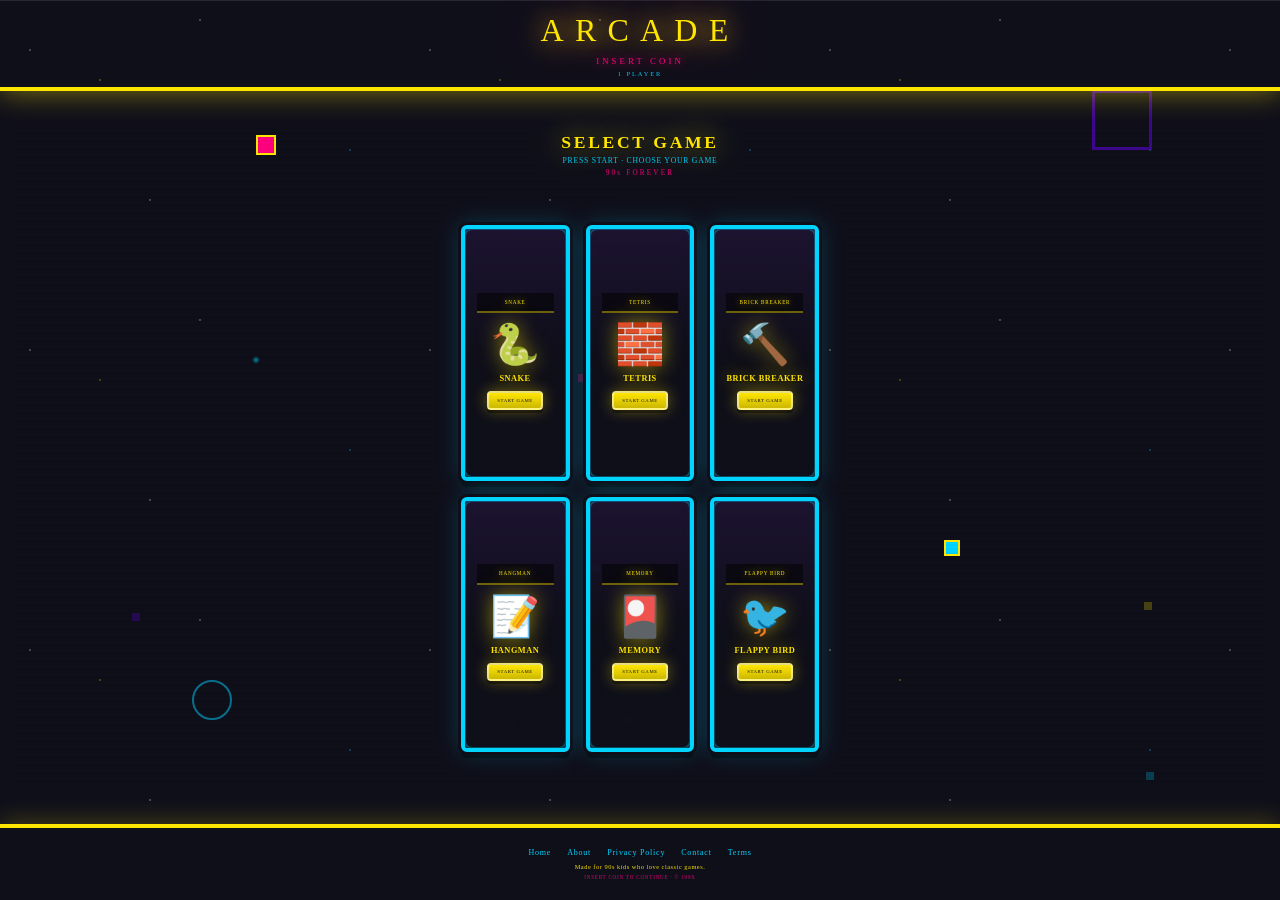
==== index.html @ 2dbc9770 "Retro 90s arcade gameplay" ====
<!DOCTYPE html>
<html lang="en">
<head>
  <meta charset="UTF-8">
  <meta name="viewport" content="width=device-width, initial-scale=1.0">
  <meta http-equiv="Content-Security-Policy" content="default-src 'self'; script-src 'self' 'unsafe-inline'; style-src 'self' 'unsafe-inline' https://fonts.googleapis.com; font-src https://fonts.gstatic.com; img-src 'self' data:; base-uri 'self'; form-action 'self';">
  <meta name="referrer" content="strict-origin-when-cross-origin">
  <meta http-equiv="X-Content-Type-Options" content="nosniff">
  <title>Retro 90s Games — Play Snake, Tetris, Brick Breaker &amp; More</title>
  <meta name="description" content="Play free classic 90s games in your browser: Snake, Tetris, Brick Breaker, Hangman, Memory. Nostalgic retro arcade games for everyone.">
  <meta name="keywords" content="90s games, retro games, snake game, tetris, brick breaker, hangman, memory game, free online games, classic games, arcade games">
  <meta name="robots" content="index, follow">
  <link rel="canonical" href="https://play90sarcade.in/">
  <meta property="og:type" content="website">
  <meta property="og:title" content="Retro 90s Games — Play Classic Games">
  <meta property="og:description" content="Play free classic 90s games: Snake, Tetris, Brick Breaker, Hangman, Memory. Nostalgic retro arcade in your browser.">
  <meta property="og:url" content="https://play90sarcade.in/">
  <meta property="og:image" content="https://play90sarcade.in/favicon.png">
  <meta name="twitter:card" content="summary">
  <meta name="twitter:title" content="Retro 90s Games">
  <meta name="twitter:description" content="Play free classic 90s games in your browser.">
  <meta name="theme-color" content="#0f0f1a">
  <link rel="icon" type="image/png" href="favicon.png">
  <link rel="apple-touch-icon" href="favicon.png">
  <link rel="preconnect" href="https://fonts.googleapis.com">
  <link rel="preconnect" href="https://fonts.gstatic.com" crossorigin>
  <link href="https://fonts.googleapis.com/css2?family=Press+Start+2P&display=swap" rel="stylesheet">
  <link rel="stylesheet" href="css/style.css">
</head>
<body class="home-page">
  <div class="bg-animations" aria-hidden="true">
    <div class="pixel-blocks"></div>
    <div class="tetris-shapes"></div>
    <div class="stars"></div>
    <div class="geo-shapes"></div>
  </div>

  <header class="site-header site-header-arcade">
    <div class="logo logo-cabinet">ARCADE</div>
    <div class="header-sub header-insert-coin">INSERT COIN</div>
    <div class="header-player">1 PLAYER</div>
  </header>

  <main class="arcade-main">
    <div class="arcade-crt">
      <h1 class="arcade-title">SELECT GAME</h1>
      <p class="arcade-tagline">PRESS START · CHOOSE YOUR GAME</p>
      <p class="arcade-era">90s FOREVER</p>

      <section class="games-list-primary">
        <div class="games-grid arcade-grid">
        <a href="snake.html" class="game-card arcade-card playable" aria-label="Play Snake game">
          <span class="game-card-marquee">SNAKE</span>
          <span class="game-card-icon">🐍</span>
          <h2 class="game-card-name">SNAKE</h2>
          <span class="game-card-btn">START GAME</span>
        </a>
        <a href="tetris.html" class="game-card arcade-card playable" aria-label="Play Tetris game">
          <span class="game-card-marquee">TETRIS</span>
          <span class="game-card-icon">🧱</span>
          <h2 class="game-card-name">TETRIS</h2>
          <span class="game-card-btn">START GAME</span>
        </a>
        <a href="brick-breaker.html" class="game-card arcade-card playable" aria-label="Play Brick Breaker game">
          <span class="game-card-marquee">BRICK BREAKER</span>
          <span class="game-card-icon">🔨</span>
          <h2 class="game-card-name">BRICK BREAKER</h2>
          <span class="game-card-btn">START GAME</span>
        </a>
        <a href="hangman.html" class="game-card arcade-card playable" aria-label="Play Hangman game">
          <span class="game-card-marquee">HANGMAN</span>
          <span class="game-card-icon">📝</span>
          <h2 class="game-card-name">HANGMAN</h2>
          <span class="game-card-btn">START GAME</span>
        </a>
        <a href="memory.html" class="game-card arcade-card playable" aria-label="Play Memory game">
          <span class="game-card-marquee">MEMORY</span>
          <span class="game-card-icon">🎴</span>
          <h2 class="game-card-name">MEMORY</h2>
          <span class="game-card-btn">START GAME</span>
        </a>
        <a href="flappy.html" class="game-card arcade-card playable" aria-label="Play Flappy Bird game">
          <span class="game-card-marquee">FLAPPY BIRD</span>
          <span class="game-card-icon">🐦</span>
          <h2 class="game-card-name">FLAPPY BIRD</h2>
          <span class="game-card-btn">START GAME</span>
        </a>
        </div>
      </section>
    </div>
  </main>

  <footer class="site-footer site-footer-arcade">
    <nav>
      <a href="index.html">Home</a>
      <a href="about.html">About</a>
      <a href="privacy-policy.html">Privacy Policy</a>
      <a href="contact.html">Contact</a>
      <a href="terms.html">Terms</a>
    </nav>
    <p class="footer-tagline">Made for 90s kids who love classic games.</p>
    <p class="footer-copy">INSERT COIN TO CONTINUE · © 199X</p>
  </footer>

  <script src="js/security.js"></script>
  <script src="js/sounds.js"></script>
  <script src="js/animations.js"></script>
  <script>
    (function() {
      var played = false;
      function playHomepageSound() {
        if (window.playHomepageTheme) window.playHomepageTheme();
        if (window.startHomepageAmbience) window.startHomepageAmbience();
      }
      function onFirstInteraction() {
        if (played) return;
        played = true;
        playHomepageSound();
        document.removeEventListener('click', onFirstInteraction);
        document.removeEventListener('keydown', onFirstInteraction);
        document.removeEventListener('touchstart', onFirstInteraction);
      }
      document.addEventListener('click', onFirstInteraction);
      document.addEventListener('keydown', onFirstInteraction);
      document.addEventListener('touchstart', onFirstInteraction);
      if (window.tryResumeAndRun) {
        window.tryResumeAndRun(function() {
          playHomepageSound();
        });
      } else {
        setTimeout(playHomepageSound, 150);
      }
    })();
  </script>
</body>
</html>
---- css/style.css ----
/* ============================================
   90s ARCADE — Retro Nostalgia Styles
   Color palette & pixel font
   ============================================ */
:root {
  --bg: #0f0f1a;
  --neon-blue: #00d4ff;
  --retro-pink: #ff007f;
  --arcade-purple: #6a00ff;
  --yellow: #ffe600;
  --font-pixel: 'Press Start 2P', cursive;
  --font-body: system-ui, -apple-system, 'Segoe UI', Roboto, sans-serif;
  --lcd-bg: #9bbc0f;
  --lcd-snake: #0f380f;
  --lcd-grid: #8bac0f;
  --lcd-food: #8b2500;
}

*,
*::before,
*::after {
  box-sizing: border-box;
}

html {
  scroll-behavior: smooth;
  height: 100%;
  overflow-x: hidden;
  font-size: 16px;
  box-sizing: border-box;
}

body {
  margin: 0;
  font-family: var(--font-pixel);
  background: var(--bg);
  color: #fff;
  min-height: 100%;
  overflow-x: hidden;
  font-size: 1rem;
}

/* ============================================
   Background animation layers
   ============================================ */
.bg-animations {
  position: fixed;
  inset: 0;
  pointer-events: none;
  z-index: 0;
  overflow: hidden;
}

.pixel-blocks {
  position: absolute;
  inset: 0;
  background-image:
    radial-gradient(circle 4px at 10% 20%, var(--neon-blue) 0%, transparent 100%),
    radial-gradient(circle 4px at 80% 60%, var(--retro-pink) 0%, transparent 100%),
    radial-gradient(circle 4px at 50% 80%, var(--yellow) 0%, transparent 100%),
    radial-gradient(circle 6px at 20% 40%, var(--arcade-purple) 0%, transparent 100%),
    radial-gradient(circle 4px at 70% 10%, var(--neon-blue) 0%, transparent 100%);
  background-size: 200% 200%;
  animation: pixelFloat 15s ease-in-out infinite;
  opacity: 0.6;
}

.tetris-shapes {
  position: absolute;
  inset: 0;
}

.tetris-shapes::before,
.tetris-shapes::after {
  content: '';
  position: absolute;
  width: 20px;
  height: 20px;
  background: var(--retro-pink);
  border: 2px solid var(--yellow);
  animation: tetrisSpin 8s linear infinite;
}

.tetris-shapes::before {
  top: 15%;
  left: 20%;
  animation-delay: 0s;
}

.tetris-shapes::after {
  top: 60%;
  right: 25%;
  width: 16px;
  height: 16px;
  background: var(--neon-blue);
  animation-duration: 6s;
  animation-delay: -2s;
}

.stars {
  position: absolute;
  inset: 0;
  background-image:
    radial-gradient(1px 1px at 30px 50px, #fff, transparent),
    radial-gradient(1px 1px at 100px 80px, var(--yellow), transparent),
    radial-gradient(1px 1px at 200px 20px, #fff, transparent),
    radial-gradient(1px 1px at 350px 150px, var(--neon-blue), transparent),
    radial-gradient(1px 1px at 150px 200px, #fff, transparent);
  background-size: 400px 300px;
  animation: starsMove 20s linear infinite;
  opacity: 0.8;
}

.geo-shapes {
  position: absolute;
  inset: 0;
}

.geo-shapes::before {
  content: '';
  position: absolute;
  top: 10%;
  right: 10%;
  width: 60px;
  height: 60px;
  border: 3px solid var(--arcade-purple);
  transform: rotate(0deg);
  animation: geoRotate 12s linear infinite;
  opacity: 0.5;
}

.geo-shapes::after {
  content: '';
  position: absolute;
  bottom: 20%;
  left: 15%;
  width: 40px;
  height: 40px;
  border: 2px solid var(--neon-blue);
  border-radius: 50%;
  animation: geoDrift 10s ease-in-out infinite;
  opacity: 0.5;
}

@keyframes pixelFloat {
  0%, 100% { background-position: 0% 50%; }
  50% { background-position: 100% 50%; }
}

@keyframes tetrisSpin {
  from { transform: rotate(0deg); }
  to { transform: rotate(360deg); }
}

@keyframes starsMove {
  0% { transform: translateY(0); }
  100% { transform: translateY(-300px); }
}

@keyframes geoRotate {
  from { transform: rotate(0deg); }
  to { transform: rotate(360deg); }
}

@keyframes geoDrift {
  0%, 100% { transform: translate(0, 0); }
  50% { transform: translate(30px, -20px); }
}

/* ============================================
   Header — minimal height ~60px
   ============================================ */
.site-header {
  position: relative;
  z-index: 10;
  display: flex;
  justify-content: space-between;
  align-items: center;
  min-height: 60px;
  padding: 0.6rem 1.5rem;
  border-bottom: 3px solid var(--neon-blue);
  box-shadow: 0 0 20px rgba(0, 212, 255, 0.3);
}

.site-header-arcade {
  flex-direction: column;
  text-align: center;
  min-height: 60px;
  padding: 0.5rem 1.5rem 0.6rem;
  border-bottom: 4px solid var(--yellow);
  box-shadow: 0 0 30px rgba(255, 230, 0, 0.5), inset 0 1px 0 rgba(255, 255, 255, 0.1);
}

.header-sub {
  font-size: 0.45rem;
  color: var(--retro-pink);
  letter-spacing: 0.2em;
  margin-top: 0.2rem;
  animation: blink 1s step-end infinite;
}

.header-insert-coin {
  font-size: clamp(0.45rem, 2.2vw, 0.55rem);
  letter-spacing: 0.35em;
  text-shadow: 0 0 10px var(--retro-pink);
}

.header-player {
  font-size: 0.4rem;
  color: var(--neon-blue);
  letter-spacing: 0.3em;
  margin-top: 0.25rem;
  opacity: 0.95;
}

@keyframes blink {
  50% { opacity: 0.4; }
}

@keyframes arcadeFlicker {
  0%, 90%, 100% { opacity: 1; }
  92% { opacity: 0.97; }
  95% { opacity: 1; }
  97% { opacity: 0.98; }
}

@keyframes neonPulse {
  0%, 100% { filter: drop-shadow(0 0 20px var(--neon-blue)); }
  50% { filter: drop-shadow(0 0 28px var(--neon-blue)); }
}

.logo {
  font-size: 1.25rem;
  color: var(--yellow);
  text-shadow: 0 0 20px var(--yellow), 0 0 40px var(--retro-pink);
  letter-spacing: 0.2em;
}

.logo-cabinet {
  font-size: clamp(1.4rem, 6vw, 2rem);
  letter-spacing: 0.35em;
  text-shadow: 0 0 25px var(--yellow), 0 0 50px var(--retro-pink), 0 0 80px rgba(255, 230, 0, 0.4);
  line-height: 1.4;
}

.site-header nav {
  display: flex;
  gap: 1.5rem;
}

.site-header nav a {
  color: var(--neon-blue);
  text-decoration: none;
  font-size: 0.5rem;
  transition: color 0.2s, text-shadow 0.2s;
}

.site-header nav a:hover {
  color: var(--retro-pink);
  text-shadow: 0 0 8px var(--retro-pink);
}

.site-header nav a:focus-visible,
a:focus-visible {
  outline: 2px solid var(--yellow);
  outline-offset: 2px;
}

/* ============================================
   Main content — wide arcade layout
   ============================================ */
main {
  position: relative;
  z-index: 5;
  width: 100%;
  max-width: 1400px;
  margin: 0 auto;
  padding: 1.25rem 20px 3rem;
}

/* ============================================
   Arcade main — game list, wide layout
   ============================================ */
.arcade-main {
  width: 100%;
  max-width: min(100%, 1400px);
  margin: 0 auto;
  padding: 1rem 16px 1.5rem;
  box-sizing: border-box;
}

/* CRT-style panel for main content on homepage */
.arcade-crt {
  position: relative;
  padding: 1rem 1.5rem 1.5rem;
  display: block;
  text-align: center;
}

.arcade-crt::after {
  content: '';
  position: absolute;
  inset: 0;
  pointer-events: none;
  z-index: 0;
  background: repeating-linear-gradient(
    0deg,
    transparent 0px,
    transparent 2px,
    rgba(0, 0, 0, 0.035) 2px,
    rgba(0, 0, 0, 0.035) 4px
  );
  opacity: 0.55;
  animation: arcadeFlicker 4s ease-in-out infinite;
}

.arcade-crt > * {
  position: relative;
  z-index: 1;
}

.arcade-title {
  font-size: clamp(0.75rem, 4vw, 1.1rem);
  color: var(--yellow);
  text-align: center;
  text-shadow: 0 0 30px var(--yellow), 0 0 60px rgba(255, 230, 0, 0.4), 0 2px 0 rgba(0, 0, 0, 0.5);
  margin: 0.35rem 0 0.2rem;
  letter-spacing: 0.15em;
  position: relative;
  z-index: 1;
  flex-shrink: 0;
}

.arcade-tagline {
  text-align: center;
  font-size: clamp(0.38rem, 1.8vw, 0.48rem);
  color: var(--neon-blue);
  margin: 0 0 0.25rem;
  opacity: 0.95;
  letter-spacing: 0.1em;
  position: relative;
  z-index: 1;
  flex-shrink: 0;
}

.arcade-era {
  text-align: center;
  font-size: clamp(0.35rem, 1.6vw, 0.45rem);
  color: var(--retro-pink);
  letter-spacing: 0.3em;
  margin: 0 0 0.5rem;
  opacity: 0.9;
  text-shadow: 0 0 15px rgba(255, 0, 127, 0.5);
  position: relative;
  z-index: 1;
  flex-shrink: 0;
}

.games-list-primary {
  margin: 1rem auto 0;
  position: relative;
  z-index: 1;
  max-width: 480px;
}

.arcade-grid {
  display: grid;
  grid-template-columns: repeat(3, 1fr);
  grid-template-rows: repeat(2, 1fr);
  gap: 0.75rem;
  justify-items: center;
  align-items: stretch;
  list-style: none;
  padding: 0 0.5rem;
  margin: 0;
  max-width: 100%;
  box-sizing: border-box;
}

/* Homepage: 3×2 layout — row 1: games 1 2 3, row 2: games 4 5 6 */
.games-grid.arcade-grid {
  grid-template-columns: repeat(3, 1fr);
  grid-template-rows: repeat(2, 1fr);
}

/* Arcade cabinet style cards — fit 3×2 grid, consistent border (no sticky highlight) */
.game-card.arcade-card {
  width: 100%;
  max-width: 160px;
  height: 100%;
  min-height: 100px;
  display: flex;
  flex-direction: column;
  align-items: center;
  justify-content: center;
  padding: 0.5rem 0.75rem 0.75rem;
  background: linear-gradient(180deg, rgba(30, 20, 50, 0.95) 0%, rgba(15, 15, 26, 0.98) 50%);
  border: 4px solid var(--neon-blue);
  border-radius: 6px;
  text-decoration: none;
  color: inherit;
  transition: transform 0.2s, box-shadow 0.25s, border-color 0.2s;
  box-shadow: 0 0 0 3px var(--bg), 0 0 25px rgba(0, 212, 255, 0.25), 0 6px 0 rgba(0, 0, 0, 0.6);
  position: relative;
  overflow: hidden;
}

.game-card.arcade-card.playable {
  border-color: var(--neon-blue);
}

.game-card.arcade-card::before {
  content: '';
  position: absolute;
  inset: -1px;
  border: 2px solid rgba(0, 212, 255, 0.5);
  border-radius: 8px;
  pointer-events: none;
  opacity: 0.6;
}

.game-card-marquee {
  display: block;
  width: 100%;
  padding: 0.4rem 0;
  font-size: 0.32rem;
  color: var(--yellow);
  letter-spacing: 0.15em;
  text-align: center;
  background: rgba(0, 0, 0, 0.5);
  margin-bottom: 0.5rem;
  text-shadow: 0 0 10px var(--yellow);
  border-bottom: 2px solid rgba(255, 230, 0, 0.4);
}

/* Hover only on devices that support hover — no sticky highlight on touch */
@media (hover: hover) {
  .game-card.arcade-card.playable:hover {
    transform: translateY(-6px) scale(1.02);
    border-color: var(--neon-blue);
    box-shadow: 0 0 35px var(--neon-blue), 0 0 40px rgba(0, 212, 255, 0.25), 0 8px 0 rgba(0, 0, 0, 0.5);
  }

  .game-card.arcade-card.playable:hover .game-card-btn {
    box-shadow: 0 2px 0 rgba(0, 0, 0, 0.3), 0 0 20px var(--neon-blue);
    transform: scale(1.05);
  }
}

/* Touch / no-hover: no transform so no card looks “stuck” selected */
@media (hover: none) {
  .game-card.arcade-card.playable:hover {
    transform: none;
    border-color: var(--neon-blue);
  }
}

.game-card.arcade-card.playable:focus-visible {
  outline: 3px solid var(--yellow);
  outline-offset: 2px;
  border-color: var(--neon-blue);
}

.game-card.arcade-card.coming-soon {
  border-color: #444;
  opacity: 0.88;
  cursor: default;
}

.game-card.arcade-card .game-card-icon {
  font-size: 2.5rem;
  margin-bottom: 0.3rem;
  filter: drop-shadow(0 0 10px rgba(255, 230, 0, 0.5));
}

.game-card-name {
  font-size: clamp(0.4rem, 1.8vw, 0.52rem);
  color: var(--yellow);
  margin: 0 0 0.4rem;
  text-shadow: 0 0 15px rgba(255, 230, 0, 0.7), 0 2px 0 rgba(0, 0, 0, 0.4);
  letter-spacing: 0.06em;
  line-height: 1.4;
}

.game-card-btn {
  display: inline-block;
  padding: 0.3rem 0.5rem;
  font-size: 0.3rem;
  color: var(--bg);
  background: linear-gradient(180deg, var(--yellow) 0%, #ccb800 100%);
  border: 2px solid rgba(255, 255, 255, 0.5);
  border-radius: 4px;
  letter-spacing: 0.12em;
  box-shadow: 0 3px 0 rgba(0, 0, 0, 0.4), 0 0 15px rgba(255, 230, 0, 0.4);
  transition: transform 0.15s, box-shadow 0.15s;
}

.game-card-tag {
  font-size: 0.4rem;
  color: var(--neon-blue);
  letter-spacing: 0.15em;
  text-shadow: 0 0 8px rgba(0, 212, 255, 0.6);
}

.game-card.arcade-card.coming-soon .game-card-btn {
  background: #555;
  color: #999;
}

.game-card.arcade-card.coming-soon .game-card-tag {
  color: #888;
}

.arcade-section-title {
  font-size: 0.5rem;
  letter-spacing: 0.1em;
}

/* Legacy hero (if used elsewhere) */
.hero { text-align: center; padding: 2rem 1rem; }
.hero-floating-icons { position: absolute; inset: 0; pointer-events: none; }
.float-icon { position: absolute; font-size: 2rem; opacity: 0.7; }
.hero-title { font-size: 0.6rem; color: var(--yellow); margin: 0 0 1rem; }
.hero-subtitle { font-size: 0.5rem; color: var(--neon-blue); margin: 0 0 1.5rem; }
.btn-play {
  display: inline-block;
  padding: 0.75rem 1.5rem;
  font-family: var(--font-pixel);
  font-size: 0.5rem;
  color: var(--bg);
  background: var(--retro-pink);
  border: 3px solid var(--yellow);
  text-decoration: none;
  box-shadow: 0 0 20px var(--retro-pink);
  transition: transform 0.2s, box-shadow 0.2s;
}
.btn-play:hover { transform: scale(1.05); box-shadow: 0 0 30px var(--yellow); }

/* ============================================
   Ad placeholders — present but unobtrusive
   ============================================ */
.ad-slot {
  min-height: 60px;
  border: 1px dashed rgba(106, 0, 255, 0.35);
  border-radius: 4px;
  display: flex;
  align-items: center;
  justify-content: center;
  margin: 1.25rem 0;
  color: rgba(255, 255, 255, 0.35);
  font-size: 0.32rem;
  letter-spacing: 0.08em;
  background: rgba(0, 0, 0, 0.15);
  transition: border-color 0.2s, color 0.2s;
}

.ad-slot:hover {
  border-color: rgba(106, 0, 255, 0.5);
  color: rgba(255, 255, 255, 0.5);
}

/* Inline/top ads removed — ads only on sides (160px columns) */
.ad-slot-inline {
  display: none !important;
  margin: 0;
  min-height: 0;
  flex-shrink: 0;
}

.more-games {
  margin-top: 1.25rem;
  padding: 1rem 0;
  border-top: 2px solid rgba(255, 230, 0, 0.3);
}

.more-games-title {
  font-size: 0.5rem;
  color: var(--yellow);
  letter-spacing: 0.15em;
  margin: 0 0 0.75rem;
  text-align: center;
  text-shadow: 0 0 12px rgba(255, 230, 0, 0.5);
}

.more-games-nav {
  display: flex;
  flex-wrap: wrap;
  justify-content: center;
  gap: 0.5rem 1rem;
}

.more-games-nav a {
  font-size: 0.4rem;
  color: var(--neon-blue);
  text-decoration: none;
  padding: 0.35rem 0.6rem;
  border: 2px solid rgba(0, 212, 255, 0.4);
  border-radius: 4px;
  transition: color 0.2s, border-color 0.2s, box-shadow 0.2s;
}

.more-games-nav a:hover {
  color: var(--yellow);
  border-color: var(--yellow);
  box-shadow: 0 0 12px rgba(255, 230, 0, 0.3);
}

.more-games-nav a:focus-visible {
  outline: 2px solid var(--yellow);
  outline-offset: 2px;
}

.ad-container {
  min-height: 60px;
  border: 1px dashed rgba(106, 0, 255, 0.35);
  display: flex;
  align-items: center;
  justify-content: center;
  margin: 1.25rem 0;
  color: rgba(255, 255, 255, 0.35);
  font-size: 0.32rem;
  opacity: 0.7;
}

/* ============================================
   Sections
   ============================================ */
.section {
  margin: 3rem 0;
}

.section-title {
  font-size: 0.6rem;
  color: var(--neon-blue);
  text-align: center;
  margin-bottom: 1.5rem;
  text-shadow: 0 0 15px var(--neon-blue);
}

/* ============================================
   Game cards
   ============================================ */
.game-card {
  background: rgba(106, 0, 255, 0.2);
  border: 3px solid var(--arcade-purple);
  border-radius: 8px;
  padding: 1.5rem;
  text-align: center;
  transition: transform 0.2s, box-shadow 0.2s;
}

.game-card:hover {
  transform: translateY(-4px);
  box-shadow: 0 0 25px var(--neon-blue), 0 0 50px rgba(0, 212, 255, 0.2);
}

.game-card.coming-soon:hover {
  box-shadow: 0 0 20px var(--arcade-purple);
}

.featured-card {
  max-width: 500px;
  margin: 0 auto;
}

.game-card-icon {
  font-size: 3rem;
  margin-bottom: 0.5rem;
}

.game-card h3 {
  font-size: 0.55rem;
  color: var(--yellow);
  margin: 0 0 0.5rem;
}

.game-card p {
  font-size: 0.35rem;
  line-height: 1.8;
  color: rgba(255, 255, 255, 0.9);
  margin: 0 0 1rem;
}

.btn-play-small {
  display: inline-block;
  padding: 0.5rem 1rem;
  font-family: var(--font-pixel);
  font-size: 0.4rem;
  color: var(--bg);
  background: var(--neon-blue);
  border: 2px solid var(--yellow);
  text-decoration: none;
  cursor: pointer;
  transition: background 0.2s, transform 0.2s;
}

.btn-play-small:hover:not(:disabled) {
  background: var(--retro-pink);
  transform: scale(1.05);
}

.btn-play-small:disabled {
  opacity: 0.6;
  cursor: not-allowed;
}

/* ============================================
   Games grid
   ============================================ */
.games-grid {
  display: grid;
  grid-template-columns: repeat(auto-fit, minmax(140px, 1fr));
  gap: 1rem;
  justify-items: center;
}

.games-grid .game-card.small {
  width: 100%;
  max-width: 180px;
  padding: 1rem;
}

.games-grid .game-card.small .game-card-icon {
  font-size: 2rem;
}

.games-grid .game-card.small h3 {
  font-size: 0.45rem;
}

/* ============================================
   Footer — compact, ~20px padding
   ============================================ */
.site-footer {
  position: relative;
  z-index: 5;
  text-align: center;
  padding: 20px 1rem;
  border-top: 3px solid var(--arcade-purple);
  margin-top: 1rem;
  box-shadow: 0 -4px 20px rgba(106, 0, 255, 0.15);
}

.site-footer-arcade {
  padding: 20px 1rem;
  border-top: 4px solid var(--yellow);
  box-shadow: 0 -4px 25px rgba(255, 230, 0, 0.2);
}

.site-footer nav {
  display: flex;
  flex-wrap: wrap;
  justify-content: center;
  gap: 0.75rem 1rem;
  margin-bottom: 0.35rem;
}

.site-footer nav a {
  color: var(--neon-blue);
  text-decoration: none;
  font-size: 0.48rem;
  transition: color 0.2s, text-shadow 0.2s;
}

.site-footer-arcade nav a {
  font-size: 0.5rem;
  letter-spacing: 0.1em;
}

.site-footer nav a:hover {
  color: var(--yellow);
  text-shadow: 0 0 10px var(--yellow);
}

.footer-tagline {
  font-size: 0.42rem;
  color: var(--yellow);
  opacity: 0.95;
  margin: 0;
  text-shadow: 0 0 12px rgba(255, 230, 0, 0.4);
}

.site-footer-arcade .footer-tagline {
  font-size: 0.4rem;
  letter-spacing: 0.08em;
  margin-bottom: 0.25rem;
}

.footer-copy {
  font-size: 0.32rem;
  color: var(--retro-pink);
  opacity: 0.85;
  margin: 0.2rem 0 0;
  letter-spacing: 0.15em;
}

/* ============================================
   Home page — fit viewport
   ============================================ */
body.home-page {
  min-height: 100vh;
  height: 100%;
  display: flex;
  flex-direction: column;
  overflow-x: hidden;
}

/* No ads on homepage */
body.home-page .ad-side {
  display: none !important;
}

body.home-page main.arcade-main {
  flex: 1 1 auto;
  min-height: 0;
  display: flex;
  flex-direction: column;
  overflow-y: auto;
  overflow-x: hidden;
}

body.home-page .arcade-crt {
  flex: 1 1 auto;
  min-height: 0;
  display: flex;
  flex-direction: column;
  overflow: visible;
  padding-top: 1.25rem;
}

body.home-page .games-list-primary {
  flex: 1 1 auto;
  min-height: 0;
  display: flex;
  flex-direction: column;
  overflow: visible;
  margin-top: 1.75rem;
}

body.home-page .arcade-grid {
  flex: 1 1 auto;
  min-height: 0;
  overflow: visible;
  align-content: center;
  justify-content: center;
  padding-top: 0.75rem;
  padding-bottom: 0.5rem;
}

/* ============================================
   Content pages (About, Privacy, Contact, Terms)
   ============================================ */
body.content-page {
  min-height: 100vh;
  height: 100%;
  display: flex;
  flex-direction: column;
  overflow-y: auto;
}

.site-header-content {
  flex-direction: row;
  flex-wrap: wrap;
  justify-content: center;
  align-items: center;
  gap: 0.5rem 1rem;
  min-height: 60px;
  padding: 0.6rem 1.5rem;
  border-bottom: 3px solid var(--neon-blue);
  box-shadow: 0 0 20px rgba(0, 212, 255, 0.3);
}

.site-header-content .logo {
  font-size: clamp(0.9rem, 4vw, 1.1rem);
  letter-spacing: 0.15em;
  width: 100%;
  text-align: center;
}

.site-header-content nav {
  width: 100%;
  justify-content: center;
}

.site-header-content .logo {
  text-decoration: none;
  color: var(--yellow);
}

.site-header-content .logo:hover {
  color: var(--yellow);
  text-shadow: 0 0 20px var(--yellow), 0 0 35px var(--retro-pink);
}

.site-header-content nav a {
  font-size: 0.45rem;
}

.content-main {
  position: relative;
  z-index: 5;
  flex: 1 1 auto;
  width: 100%;
  max-width: 1400px;
  margin: 0 auto;
  padding: 2rem 20px 3rem;
}

.content-box {
  background: rgba(0, 0, 0, 0.35);
  border: 4px solid var(--neon-blue);
  border-radius: 6px;
  padding: 2rem;
  box-shadow: 0 0 0 2px var(--bg), 0 0 25px rgba(0, 212, 255, 0.15);
}

.content-title {
  font-family: var(--font-pixel);
  font-size: clamp(0.7rem, 3.5vw, 0.95rem);
  color: var(--yellow);
  text-align: center;
  text-shadow: 0 0 20px var(--yellow), 0 0 40px rgba(255, 230, 0, 0.3);
  margin: 0 0 1.5rem;
  letter-spacing: 0.1em;
}

.content-body {
  font-family: var(--font-body);
  font-size: clamp(15px, 2vw, 17px);
  line-height: 1.7;
  color: rgba(255, 255, 255, 0.92);
}

.content-body p {
  margin: 0 0 1rem;
}

.content-body p:last-child {
  margin-bottom: 0;
}

.content-body a {
  color: var(--neon-blue);
  text-decoration: none;
  transition: color 0.2s, text-shadow 0.2s;
}

.content-body a:hover {
  color: var(--yellow);
  text-shadow: 0 0 10px var(--yellow);
}

.content-body strong {
  color: var(--yellow);
}

.content-body h2 {
  font-family: var(--font-pixel);
  font-size: 0.5rem;
  color: var(--neon-blue);
  margin: 1.5rem 0 0.5rem;
  letter-spacing: 0.05em;
}

.content-body ul {
  margin: 0.5rem 0 1rem;
  padding-left: 1.25rem;
}

.content-body li {
  margin-bottom: 0.35rem;
}

.site-footer-content {
  padding: 20px 1rem;
  border-top: 3px solid var(--arcade-purple);
  box-shadow: 0 -4px 20px rgba(106, 0, 255, 0.15);
}

.site-footer-content .footer-tagline {
  font-size: 0.4rem;
  margin-bottom: 0.25rem;
}

/* Game pages: fit viewport, no scroll — 160px ads each side, game in center */
.snake-page.site-has-footer,
body.snake-page,
body.game-page {
  overflow-x: hidden;
}

.snake-page.site-has-footer {
  flex-direction: column;
  justify-content: flex-start;
  align-items: center;
  min-height: 100vh;
  height: 100vh;
  max-height: 100vh;
  overflow: hidden;
  padding: 0.25rem 0;
}

.snake-page.site-has-footer > .snake-layout {
  flex: 1 1 auto;
  min-height: 0;
  display: flex;
  align-items: center;
  justify-content: center;
}

.snake-page .site-footer-games {
  flex-shrink: 0;
  width: 100%;
}

/* ============================================
   SNAKE PAGE — same unified bg as homepage
   ============================================ */
.snake-page {
  display: flex;
  justify-content: center;
  align-items: center;
  height: 100vh;
  min-height: 100vh;
  max-height: 100vh;
  padding: 0.5rem;
  position: relative;
  overflow: hidden;
  box-sizing: border-box;
}

.snake-layout {
  display: flex;
  align-items: center;
  justify-content: center;
  gap: 0.5rem;
  width: 100%;
  max-width: min(100%, 1400px);
  height: 100%;
  max-height: 100%;
  position: relative;
  z-index: 5;
  box-sizing: border-box;
  padding: 0 8px;
  min-width: 0;
}

.ad-side {
  flex-shrink: 0;
  width: 160px;
  min-width: 160px;
  align-self: stretch;
  min-height: 120px;
  border: 1px dashed rgba(106, 0, 255, 0.25);
  border-radius: 4px;
  display: flex;
  align-items: center;
  justify-content: center;
  background: rgba(0, 0, 0, 0.1);
  color: rgba(255, 255, 255, 0.25);
  font-size: 0.28rem;
  letter-spacing: 0.06em;
}

.snake-wrapper {
  position: relative;
  z-index: 5;
  text-align: center;
  width: 100%;
  flex: 1 1 auto;
  min-width: 0;
  min-height: 0;
  height: 100%;
  display: flex;
  flex-direction: column;
  align-items: center;
  justify-content: center;
  padding: 0.25rem 0.5rem;
  box-sizing: border-box;
  overflow: hidden;
}

.back-link {
  display: inline-block;
  margin-bottom: 0.25rem;
  padding: 0.3rem 0.6rem;
  color: var(--neon-blue);
  text-decoration: none;
  font-size: 0.45rem;
  letter-spacing: 0.06em;
  transition: color 0.2s, background 0.2s, box-shadow 0.2s;
  flex-shrink: 0;
  border: 2px solid rgba(0, 212, 255, 0.5);
  border-radius: 4px;
  background: rgba(0, 212, 255, 0.08);
}

.back-link:hover {
  color: var(--yellow);
  background: rgba(255, 230, 0, 0.12);
  border-color: rgba(255, 230, 0, 0.6);
  box-shadow: 0 0 12px rgba(255, 230, 0, 0.25);
}

.snake-title,
.arcade-game-title {
  font-size: clamp(0.6rem, 3vw, 0.85rem);
  color: var(--yellow);
  margin: 0 0 0.25rem;
  text-shadow: 0 0 25px var(--yellow), 0 0 50px var(--retro-pink);
  letter-spacing: 0.15em;
  flex-shrink: 0;
}

.score-row {
  display: flex;
  justify-content: center;
  gap: 1rem;
  margin-bottom: 0.25rem;
  font-size: 0.45rem;
  color: var(--neon-blue);
  flex-shrink: 0;
}

.arcade-scores .score-label {
  text-shadow: 0 0 10px var(--neon-blue);
  letter-spacing: 0.06em;
}

.score-current {
  color: var(--neon-blue);
}

.score-high {
  color: var(--yellow);
  text-shadow: 0 0 12px var(--yellow);
}

.score-high span {
  font-size: 1.1em;
}

/* Game area — viewport-based max so playfield gets space (like working old version) */
.game-container {
  position: relative;
  flex: 1 1 auto;
  min-height: 0;
  max-height: min(92vh, 960px);
  max-width: min(96vw, 960px);
  width: 100%;
  display: flex;
  align-items: center;
  justify-content: center;
  border: none;
  border-radius: 0;
  box-shadow: none;
  margin-bottom: 0.35rem;
  overflow: hidden;
  background: transparent;
}

/* Snake: square playfield, fits center column */
.game-container-snake {
  aspect-ratio: 1;
  max-width: 100%;
  max-height: 100%;
  width: 100%;
  border: none;
  box-shadow: none;
  background: transparent;
  padding: 0;
}

.game-container-snake #gameCanvas {
  width: 100%;
  height: 100%;
  object-fit: contain;
  border-radius: 0;
  background: #0a0a12;
  border: none;
  box-shadow: none;
  display: block;
}

.scanline-overlay {
  position: absolute;
  inset: 0;
  pointer-events: none;
  z-index: 2;
  background: repeating-linear-gradient(
    0deg,
    transparent 0px,
    transparent 2px,
    rgba(0, 0, 0, 0.04) 2px,
    rgba(0, 0, 0, 0.04) 4px
  );
  opacity: 0.55;
}

#gameCanvas {
  display: block;
  width: 100%;
  height: 100%;
  max-width: 100%;
  max-height: 100%;
  object-fit: contain;
  image-rendering: pixelated;
  image-rendering: crisp-edges;
  background: var(--lcd-bg);
}

.game-over-overlay {
  position: absolute;
  inset: 0;
  z-index: 20;
  background: rgba(15, 15, 26, 0.92);
  display: flex;
  align-items: center;
  justify-content: center;
  border-radius: 0;
  pointer-events: auto;
}

.game-over-overlay.hidden {
  display: none !important;
  pointer-events: none;
}

.game-over-overlay .game-over-box,
.game-over-overlay .btn-play-again {
  pointer-events: auto;
}

.game-over-box {
  padding: 2.5rem 2.25rem;
  border: 5px solid var(--retro-pink);
  background: var(--bg);
  color: #fff;
  text-align: center;
  min-width: 280px;
  max-width: 90vw;
}

.arcade-gameover {
  border-width: 6px;
  box-shadow: 0 0 40px var(--retro-pink), inset 0 0 25px rgba(0, 0, 0, 0.5);
  padding: 2.75rem 2.5rem;
}

.new-high-score-banner {
  display: block;
  font-size: 0.5rem;
  color: var(--yellow);
  letter-spacing: 0.12em;
  text-shadow: 0 0 15px var(--yellow), 0 0 30px var(--retro-pink);
  margin-bottom: 1rem;
  animation: bannerPulse 0.8s ease-in-out infinite;
}

.new-high-score-banner.hidden {
  display: none;
}

@keyframes bannerPulse {
  0%, 100% { opacity: 1; transform: scale(1); }
  50% { opacity: 0.9; transform: scale(1.02); }
}

.arcade-gameover h2 {
  font-size: 0.7rem;
  letter-spacing: 0.18em;
  margin-bottom: 1rem;
}

.arcade-gameover p {
  font-size: 0.48rem;
  letter-spacing: 0.06em;
  margin: 0.4rem 0;
}

.game-over-box h2 {
  font-size: 0.7rem;
  color: var(--retro-pink);
  margin: 0 0 0.75rem;
  text-shadow: 0 0 15px var(--retro-pink), 0 0 35px rgba(255, 0, 127, 0.5);
}

.game-over-box p {
  font-size: 0.48rem;
  margin: 0.4rem 0;
}

.btn-play-again {
  margin-top: 1.25rem;
  padding: 0.75rem 1.5rem;
  font-family: var(--font-pixel);
  font-size: 0.48rem;
  color: var(--bg);
  background: var(--neon-blue);
  border: 3px solid var(--yellow);
  cursor: pointer;
  transition: background 0.2s, transform 0.2s;
}

.btn-play-again:hover {
  background: var(--retro-pink);
  transform: scale(1.05);
}

.btn-play-again:focus-visible {
  outline: 3px solid var(--yellow);
  outline-offset: 2px;
}

.game-over-box .hint {
  font-size: 0.36rem;
  opacity: 0.85;
  margin-top: 0.75rem;
}

/* ============================================
   Control pad
   ============================================ */
.control-pad {
  display: inline-flex;
  flex-direction: column;
  align-items: center;
  gap: 0.25rem;
  flex-shrink: 0;
}

.control-pad-row {
  flex-direction: row;
  flex-wrap: wrap;
  justify-content: center;
}

.keys-hint {
  font-size: 0.3rem;
  color: var(--neon-blue);
  opacity: 0.9;
  margin: 0.35rem 0 0;
  letter-spacing: 0.04em;
}

.keys-annotation {
  font-size: clamp(0.4rem, 2vw, 0.55rem);
  color: var(--yellow);
  text-shadow: 0 0 10px rgba(255, 230, 0, 0.8);
  margin: 0.2rem 0 0;
  letter-spacing: 0.06em;
  padding: 0.25rem 0.5rem;
  background: rgba(0, 212, 255, 0.12);
  border-radius: 4px;
  border: 1px solid rgba(255, 230, 0, 0.35);
  flex-shrink: 0;
}

/* Tetris: layout 360×720, arcade frame (same style as Flappy) — colors stay visible */
.game-container-tetris {
  position: relative;
  flex: 1 1 auto;
  min-height: 0;
  max-height: min(92vh, 1000px);
  max-width: min(58vh, 96vw);
  width: 100%;
  aspect-ratio: 1 / 2;
  display: flex;
  align-items: center;
  justify-content: center;
  overflow: hidden;
  border: 4px solid var(--yellow);
  border-radius: 8px;
  box-shadow: 0 0 0 2px var(--bg), 0 0 28px rgba(255, 230, 0, 0.35), inset 0 0 30px rgba(0, 0, 0, 0.3);
  background: var(--bg);
}

.game-container-tetris #gameCanvas {
  display: block;
  width: 100%;
  height: 100%;
  max-width: 100%;
  max-height: 100%;
  object-fit: contain;
  image-rendering: pixelated;
  image-rendering: crisp-edges;
  background: #0a0a12;
  border-radius: 4px;
}

.game-container-tetris .game-over-overlay {
  z-index: 30;
}

/* Brick Breaker: arcade frame (same layout style as Flappy) */
.game-container-brick {
  flex: 1 1 auto;
  min-height: 0;
  max-height: min(92vh, 1100px);
  max-width: min(100%, 560px);
  width: 100%;
  aspect-ratio: 480 / 600;
  display: flex;
  align-items: center;
  justify-content: center;
  position: relative;
  overflow: hidden;
  border: 4px solid var(--yellow);
  border-radius: 8px;
  box-shadow: 0 0 0 2px var(--bg), 0 0 28px rgba(255, 230, 0, 0.35), inset 0 0 30px rgba(0, 0, 0, 0.3);
  background: var(--bg);
}

.game-container-brick #gameCanvas {
  width: 100%;
  height: 100%;
  max-height: 100%;
  max-width: 100%;
  object-fit: contain;
  border-radius: 4px;
  display: block;
  image-rendering: pixelated;
  image-rendering: crisp-edges;
}

.game-container-brick .game-over-overlay,
.game-container-brick .retry-overlay {
  z-index: 30;
}

/* Flappy Bird: fits center area, 400×600 ratio */
.game-container-flappy {
  flex: 1 1 auto;
  min-height: 0;
  width: 100%;
  max-width: 400px;
  aspect-ratio: 400 / 600;
  display: flex;
  align-items: center;
  justify-content: center;
  border: 4px solid var(--yellow);
  border-radius: 8px;
  box-shadow: 0 0 0 2px var(--bg), 0 0 28px rgba(255, 230, 0, 0.35), inset 0 0 30px rgba(0, 0, 0, 0.3);
  background: var(--bg);
  position: relative;
  overflow: hidden;
}

.game-container-flappy #gameCanvas {
  width: 100%;
  height: 100%;
  max-width: 100%;
  max-height: 100%;
  display: block;
  border-radius: 4px;
  image-rendering: pixelated;
  image-rendering: crisp-edges;
}

.game-container-flappy .game-over-overlay {
  z-index: 30;
}

/* Hangman: arcade cabinet — same layout pattern, neon frame, scanline */
.game-container-hangman {
  flex: 1 1 auto;
  min-height: 0;
  max-height: min(92vh, 820px);
  max-width: min(100%, 520px);
  width: 100%;
  padding: 0.75rem;
  display: flex;
  flex-direction: column;
  overflow: hidden;
  position: relative;
  border-radius: 8px;
  border: 4px solid var(--yellow);
  box-shadow: 0 0 0 2px var(--bg), 0 0 28px rgba(255, 230, 0, 0.35), inset 0 0 30px rgba(0, 0, 0, 0.3);
  background: linear-gradient(180deg, rgba(12, 10, 22, 0.98) 0%, rgba(8, 6, 18, 0.99) 100%);
}

.game-container-hangman::before {
  content: 'GUESS THE WORD';
  position: absolute;
  top: 0.5rem;
  left: 50%;
  transform: translateX(-50%);
  font-family: var(--font-pixel);
  font-size: 0.38rem;
  letter-spacing: 0.25em;
  color: var(--yellow);
  text-shadow: 0 0 12px var(--yellow);
  opacity: 0.9;
  pointer-events: none;
  z-index: 2;
}

.game-container-hangman::after {
  content: '';
  position: absolute;
  inset: 0;
  border-radius: 6px;
  pointer-events: none;
  z-index: 0;
  background: repeating-linear-gradient(
    0deg,
    transparent 0px,
    transparent 2px,
    rgba(0, 0, 0, 0.04) 2px,
    rgba(0, 0, 0, 0.04) 4px
  );
  opacity: 0.5;
}

.game-container-hangman .game-over-overlay {
  z-index: 30;
}

.hangman-area {
  display: flex;
  flex-direction: column;
  align-items: center;
  gap: 0.5rem;
  min-height: 0;
  overflow: hidden;
  flex: 1 1 auto;
  position: relative;
  z-index: 1;
  justify-content: center;
}

.hangman-area #hangmanCanvas {
  flex-shrink: 1;
  width: 280px;
  height: 308px;
  max-width: min(100%, 280px);
  max-height: 42vh;
  background: #0a0a12;
  border-radius: 8px;
  border: 4px solid var(--neon-blue);
  box-shadow:
    0 0 20px rgba(0, 212, 255, 0.4),
    0 0 40px rgba(0, 212, 255, 0.15),
    inset 0 0 0 1px rgba(0, 212, 255, 0.3);
  image-rendering: pixelated;
}

/* Word display — big arcade letters */
.word-display {
  font-size: clamp(0.85rem, 4.5vw, 1.15rem);
  font-weight: bold;
  letter-spacing: 0.4em;
  min-height: 2em;
  padding: 0.75rem 1rem;
  width: 100%;
  max-width: 100%;
  text-align: center;
  background: rgba(0, 0, 0, 0.85);
  border-radius: 8px;
  border: 4px solid var(--yellow);
  box-shadow:
    0 0 20px rgba(255, 230, 0, 0.35),
    inset 0 0 30px rgba(0, 0, 0, 0.5);
  flex-shrink: 0;
  font-family: var(--font-pixel);
  text-shadow: 0 0 15px rgba(0, 212, 255, 0.8);
}

.letter-show {
  color: var(--neon-blue);
  text-shadow: 0 0 12px var(--neon-blue), 0 0 25px rgba(0, 212, 255, 0.5);
}

.letter-hide {
  color: var(--yellow);
  text-shadow: 0 0 10px var(--yellow), 0 0 20px rgba(255, 230, 0, 0.4);
  font-weight: bold;
}

.letters {
  display: flex;
  flex-wrap: wrap;
  justify-content: center;
  gap: 0.4rem;
}

/* Arcade letter buttons — neon keys */
.letter-btn {
  font-family: var(--font-pixel);
  font-size: 0.6rem;
  padding: 0.5rem 0.55rem;
  min-width: 2.4em;
  min-height: 2.4em;
  display: inline-flex;
  align-items: center;
  justify-content: center;
  background: linear-gradient(180deg, rgba(20, 15, 35, 0.98) 0%, rgba(10, 8, 22, 0.99) 100%);
  border: 3px solid var(--neon-blue);
  color: var(--yellow);
  cursor: pointer;
  transition: background 0.2s, border-color 0.2s, box-shadow 0.2s, transform 0.1s;
  text-shadow: 0 0 12px rgba(255, 230, 0, 0.8);
  box-shadow:
    0 0 15px rgba(0, 212, 255, 0.3),
    inset 0 -2px 0 rgba(0, 0, 0, 0.4);
  letter-spacing: 0.05em;
  border-radius: 4px;
}

.letter-btn:hover:not(.used) {
  background: rgba(0, 212, 255, 0.15);
  box-shadow: 0 0 20px rgba(0, 212, 255, 0.5), 0 0 35px rgba(0, 212, 255, 0.2);
  border-color: var(--yellow);
  transform: scale(1.05);
}

.letter-btn.used {
  opacity: 0.4;
  border-color: rgba(255, 255, 255, 0.15);
  color: rgba(255, 230, 0, 0.4);
  cursor: default;
  box-shadow: none;
}

.letter-btn.key-press {
  transform: scale(0.95);
  box-shadow: 0 0 18px var(--yellow);
}

/* Memory: arcade cabinet — MATCH PAIRS label, neon cards, scanline */
.game-container-memory {
  flex: 1 1 auto;
  min-height: 0;
  max-width: min(100%, 600px);
  max-height: min(92vh, 720px);
  width: 100%;
  padding: 1.25rem 1rem 1rem;
  display: flex;
  flex-direction: column;
  align-items: center;
  justify-content: center;
  overflow: hidden;
  position: relative;
  border-radius: 8px;
  border: 4px solid var(--yellow);
  box-shadow: 0 0 0 2px var(--bg), 0 0 28px rgba(255, 230, 0, 0.35), inset 0 0 30px rgba(0, 0, 0, 0.3);
  background: linear-gradient(180deg, rgba(12, 10, 22, 0.98) 0%, rgba(8, 6, 18, 0.99) 100%);
}

.game-container-memory::before {
  content: 'MATCH PAIRS';
  position: absolute;
  top: 0.5rem;
  left: 50%;
  transform: translateX(-50%);
  font-family: var(--font-pixel);
  font-size: 0.38rem;
  letter-spacing: 0.2em;
  color: var(--yellow);
  text-shadow: 0 0 12px var(--yellow), 0 0 24px rgba(255, 230, 0, 0.5);
  opacity: 0.95;
  pointer-events: none;
  z-index: 2;
}

.game-container-memory .game-over-overlay {
  z-index: 30;
}

.game-container-memory::after {
  content: '';
  position: absolute;
  inset: 0;
  border-radius: 6px;
  pointer-events: none;
  z-index: 0;
  background: repeating-linear-gradient(
    0deg,
    transparent 0px,
    transparent 2px,
    rgba(0, 0, 0, 0.05) 2px,
    rgba(0, 0, 0, 0.05) 4px
  );
  opacity: 0.55;
}

.memory-grid {
  display: grid;
  grid-template-columns: repeat(4, 1fr);
  gap: 0.6rem;
  width: 100%;
  max-width: 480px;
  margin: 0 auto;
  padding: 0.75rem;
  position: relative;
  z-index: 1;
  background: rgba(0, 0, 0, 0.35);
  border-radius: 8px;
  border: 1px solid rgba(0, 212, 255, 0.25);
  box-shadow: inset 0 0 40px rgba(0, 0, 0, 0.4);
}

.memory-grid.memory-grid-large {
  max-width: 580px;
  gap: 0.5rem;
}

.memory-grid.memory-grid-large .memory-card {
  font-size: 1.5rem;
}

.memory-card {
  aspect-ratio: 1;
  border: 3px solid var(--neon-blue);
  background: linear-gradient(145deg, rgba(25, 30, 55, 0.98) 0%, rgba(12, 15, 28, 0.99) 50%);
  color: var(--yellow);
  font-family: var(--font-pixel);
  font-size: 1.85rem;
  cursor: pointer;
  position: relative;
  border-radius: 8px;
  transition: transform 0.15s, box-shadow 0.2s, border-color 0.2s;
  text-shadow: 0 0 12px rgba(255, 230, 0, 0.7);
  box-shadow: 0 0 16px rgba(0, 212, 255, 0.3), inset 0 2px 0 rgba(255, 255, 255, 0.12), inset 0 -2px 0 rgba(0, 0, 0, 0.3);
}

.memory-card .back {
  position: absolute;
  inset: 0;
  display: flex;
  align-items: center;
  justify-content: center;
  border-radius: 6px;
  font-size: 1.4rem;
  color: rgba(0, 212, 255, 0.9);
  text-shadow: 0 0 14px rgba(0, 212, 255, 0.6);
  background: linear-gradient(145deg, rgba(15, 20, 40, 0.95) 0%, rgba(8, 10, 22, 0.98) 100%);
  border: 2px dashed rgba(0, 212, 255, 0.4);
  box-shadow: inset 0 0 20px rgba(0, 0, 0, 0.3);
}

.memory-card .front {
  position: absolute;
  inset: 0;
  display: none;
  align-items: center;
  justify-content: center;
  border-radius: 6px;
}

.memory-card:hover:not(.matched) {
  transform: scale(1.04);
  border-color: var(--yellow);
  box-shadow: 0 0 24px rgba(255, 230, 0, 0.5), 0 0 40px rgba(0, 212, 255, 0.2), inset 0 2px 0 rgba(255, 255, 255, 0.15);
}

.memory-card .front {
  display: none;
}

.memory-card.flipped .back {
  display: none;
}

.memory-card.flipped .front {
  display: flex;
}

.memory-card.matched {
  border-color: var(--yellow);
  box-shadow: 0 0 20px rgba(255, 230, 0, 0.6), 0 0 32px rgba(255, 230, 0, 0.25), inset 0 0 20px rgba(255, 230, 0, 0.15);
  opacity: 1;
  pointer-events: none;
  text-shadow: 0 0 16px var(--yellow), 0 0 28px rgba(255, 230, 0, 0.6);
}

.pad-row {
  display: flex;
  gap: 0.2rem;
  align-items: center;
}

.pad-btn {
  width: 52px;
  height: 52px;
  font-family: var(--font-pixel);
  font-size: 1.1rem;
  color: #fff;
  background: linear-gradient(180deg, #6060c0 0%, #4040a0 100%);
  border: 2px solid rgba(255, 255, 255, 0.4);
  border-radius: 10px;
  cursor: pointer;
  box-shadow:
    0 3px 0 #303070,
    0 5px 10px rgba(0, 0, 0, 0.35);
  transition: transform 0.08s, box-shadow 0.08s, filter 0.1s;
  -webkit-tap-highlight-color: transparent;
}

.pad-btn.up {
  background: linear-gradient(180deg, #00c850 0%, #008030 100%);
  box-shadow: 0 3px 0 #005020, 0 5px 10px rgba(0, 0, 0, 0.35);
}
.pad-btn.down {
  background: linear-gradient(180deg, #00c850 0%, #008030 100%);
  box-shadow: 0 3px 0 #005020, 0 5px 10px rgba(0, 0, 0, 0.35);
}
.pad-btn.left {
  background: linear-gradient(180deg, #00b4d4 0%, #0077a0 100%);
  box-shadow: 0 3px 0 #005570, 0 5px 10px rgba(0, 0, 0, 0.35);
}
.pad-btn.right {
  background: linear-gradient(180deg, #00b4d4 0%, #0077a0 100%);
  box-shadow: 0 3px 0 #005570, 0 5px 10px rgba(0, 0, 0, 0.35);
}
.pad-btn.rotate {
  background: linear-gradient(180deg, #ff6b9d 0%, #c44569 100%);
  box-shadow: 0 3px 0 #8b2d4a, 0 5px 10px rgba(0, 0, 0, 0.35);
  font-size: 1rem;
  flex-direction: column;
  display: inline-flex;
  align-items: center;
  justify-content: center;
  gap: 0.05rem;
  line-height: 1.1;
}
.pad-rotate-icon { font-size: 1rem; }
.pad-rotate-key { font-size: 0.65rem; opacity: 0.95; }

.pad-btn:active:not(:disabled),
.pad-btn.key-press {
  transform: translateY(2px) scale(0.96);
  box-shadow: 0 1px 0 rgba(0, 0, 0, 0.4), 0 2px 6px rgba(0, 0, 0, 0.3);
  filter: brightness(1.15);
}

.pad-btn:disabled {
  opacity: 0.5;
  cursor: default;
}

.pad-btn.pressed {
  transform: translateY(2px) scale(0.96);
  box-shadow: 0 1px 0 rgba(0, 0, 0, 0.4);
}

/* Snake: smaller, arcade-cabinet style D-pad */
.snake-page .control-pad {
  gap: 0.15rem;
}

.snake-page .pad-btn {
  width: 38px;
  height: 38px;
  font-size: 0.85rem;
  border-radius: 6px;
  background: linear-gradient(180deg, #3a3a4a 0%, #1e1e28 100%);
  border: 1px solid #555;
  box-shadow: 0 2px 0 #2a2a35, inset 0 1px 0 rgba(255,255,255,0.08);
  color: rgba(255, 255, 255, 0.9);
}

.snake-page .pad-btn.up,
.snake-page .pad-btn.down {
  background: linear-gradient(180deg, #2d4a2d 0%, #1a301a 100%);
  border-color: #3a6b3a;
  box-shadow: 0 2px 0 #152515, inset 0 1px 0 rgba(255,255,255,0.1);
}

.snake-page .pad-btn.left,
.snake-page .pad-btn.right {
  background: linear-gradient(180deg, #2d3a4a 0%, #1a2430 100%);
  border-color: #3a4a6b;
  box-shadow: 0 2px 0 #151925, inset 0 1px 0 rgba(255,255,255,0.08);
}

.snake-page .pad-btn.center {
  width: 28px;
  height: 28px;
  font-size: 0.5rem;
}

.snake-page .pad-row {
  gap: 0.15rem;
}

.snake-page .pad-btn:active:not(:disabled),
.snake-page .pad-btn.key-press {
  box-shadow: 0 0 0 #2a2a35, inset 0 1px 2px rgba(0,0,0,0.4);
}

/* Brick Breaker: arcade-cabinet style keys, compact */
.brick-breaker-page .control-pad-row {
  gap: 0.2rem;
}

.brick-breaker-page .pad-btn {
  width: 40px;
  height: 40px;
  font-size: 0.9rem;
  border-radius: 6px;
  background: linear-gradient(180deg, #2a2a3a 0%, #16161e 100%);
  border: 1px solid #444;
  box-shadow: 0 2px 0 #1a1a22, inset 0 1px 0 rgba(255,255,255,0.06);
  color: rgba(255, 255, 255, 0.95);
}

.brick-breaker-page .pad-btn.left {
  background: linear-gradient(180deg, #2d3a4a 0%, #1a2430 100%);
  border-color: #00d4ff;
  box-shadow: 0 2px 0 #151925, 0 0 10px rgba(0, 212, 255, 0.2);
}

.brick-breaker-page .pad-btn.right {
  background: linear-gradient(180deg, #2d3a4a 0%, #1a2430 100%);
  border-color: #00d4ff;
  box-shadow: 0 2px 0 #151925, 0 0 10px rgba(0, 212, 255, 0.2);
}

.brick-breaker-page .pad-btn:active:not(:disabled),
.brick-breaker-page .pad-btn.key-press {
  transform: translateY(1px) scale(0.97);
  box-shadow: 0 0 0 #151925, 0 0 14px rgba(0, 212, 255, 0.35), inset 0 1px 2px rgba(0,0,0,0.4);
}

/* ============================================
   Responsive
   ============================================ */
/* Game pages: softer background so gameplay pops */
.game-page .bg-animations .pixel-blocks,
.game-page .bg-animations .tetris-shapes,
.game-page .bg-animations .stars,
.game-page .bg-animations .geo-shapes {
  opacity: 0.32;
}

.game-page .bg-animations .pixel-blocks {
  opacity: 0.28;
}

@media (max-width: 600px) {
  .hero-title {
    font-size: 0.5rem;
  }

  .games-grid {
    grid-template-columns: repeat(2, 1fr);
  }

  .games-grid.arcade-grid {
    grid-template-columns: repeat(3, 1fr);
    grid-template-rows: repeat(2, 1fr);
  }

  .pad-btn {
    width: 48px;
    height: 48px;
    font-size: 1rem;
  }

  .pad-btn.rotate {
    font-size: 0.9rem;
  }

  #gameCanvas {
    max-width: 100%;
  }

  .ad-side {
    display: none;
  }
}

@media (max-width: 820px) {
  .ad-side {
    width: 80px;
    min-width: 80px;
    min-height: 120px;
    font-size: 0.24rem;
  }
}

/* Content pages: mobile */
@media (max-width: 600px) {
  .site-header,
  .site-header-arcade {
    padding: 0.5rem 1rem;
    min-height: 52px;
  }
  .site-header-content {
    gap: 0.4rem 0.75rem;
    padding: 0.5rem 1rem;
    min-height: 52px;
  }
  .site-header-content .logo {
    font-size: 0.7rem;
  }
  .site-header-content nav a {
    font-size: 0.4rem;
  }
  .content-main {
    padding: 1.25rem 1rem 2rem;
  }
  .content-box {
    padding: 1.25rem;
  }
  .content-title {
    font-size: 0.65rem;
  }
  .content-body {
    font-size: 14px;
  }
  .site-footer,
  .site-footer-arcade,
  .site-footer-content {
    padding: 16px 1rem;
  }
}
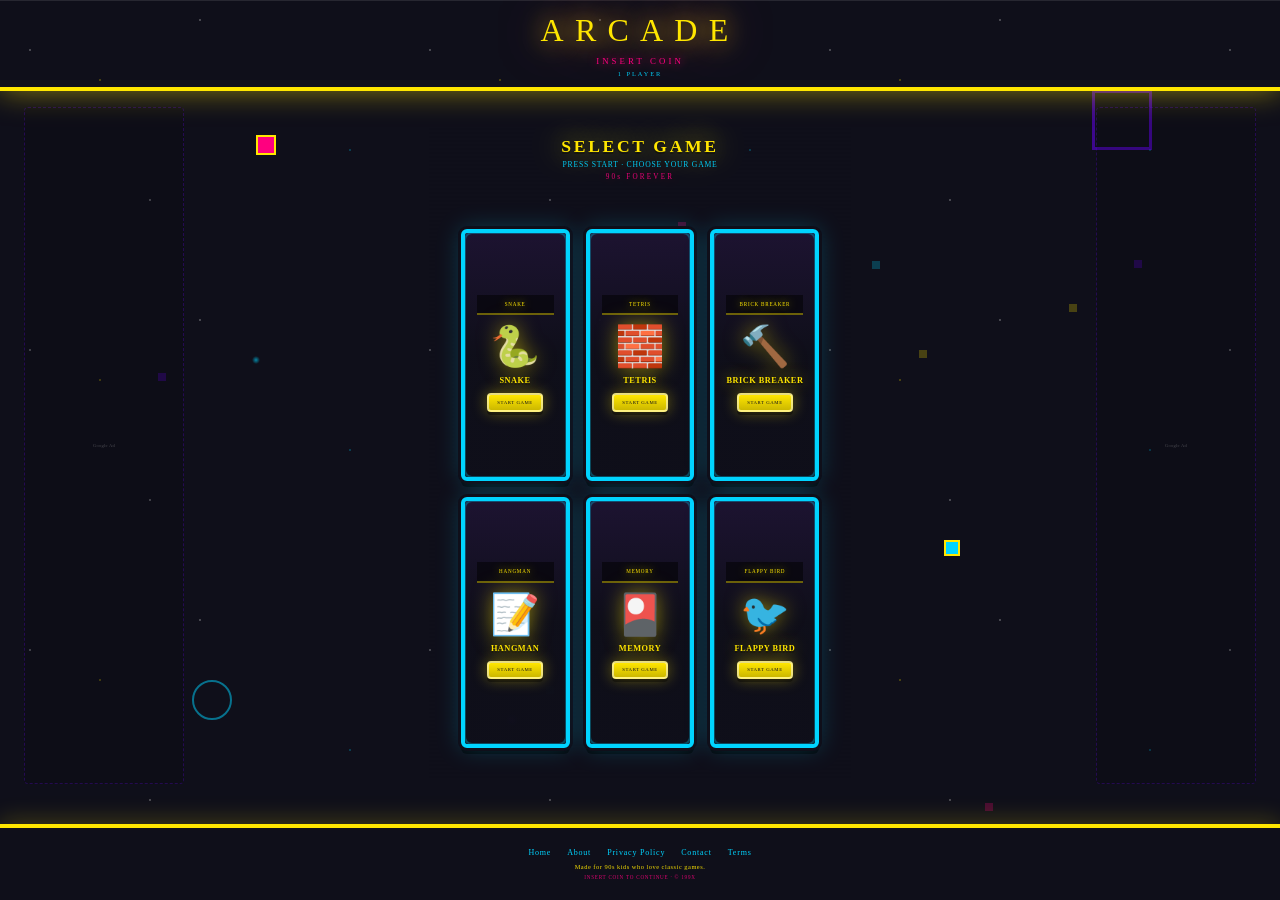
==== commit 0c4ed257: "Retro 90s arcade gameplay" ====
--- a/index.html
+++ b/index.html
@@ -10,12 +10,12 @@
   <meta name="description" content="Play free classic 90s games in your browser: Snake, Tetris, Brick Breaker, Hangman, Memory. Nostalgic retro arcade games for everyone.">
   <meta name="keywords" content="90s games, retro games, snake game, tetris, brick breaker, hangman, memory game, free online games, classic games, arcade games">
   <meta name="robots" content="index, follow">
-  <link rel="canonical" href="https://play90sarcade.in/">
+  <link rel="canonical" href="https://rakeshkirupa.github.io/play90sarcade/">
   <meta property="og:type" content="website">
   <meta property="og:title" content="Retro 90s Games — Play Classic Games">
   <meta property="og:description" content="Play free classic 90s games: Snake, Tetris, Brick Breaker, Hangman, Memory. Nostalgic retro arcade in your browser.">
-  <meta property="og:url" content="https://play90sarcade.in/">
-  <meta property="og:image" content="https://play90sarcade.in/favicon.png">
+  <meta property="og:url" content="https://rakeshkirupa.github.io/play90sarcade/">
+  <meta property="og:image" content="https://rakeshkirupa.github.io/play90sarcade/favicon.png">
   <meta name="twitter:card" content="summary">
   <meta name="twitter:title" content="Retro 90s Games">
   <meta name="twitter:description" content="Play free classic 90s games in your browser.">
@@ -42,51 +42,57 @@
   </header>
 
   <main class="arcade-main">
-    <div class="arcade-crt">
-      <h1 class="arcade-title">SELECT GAME</h1>
-      <p class="arcade-tagline">PRESS START · CHOOSE YOUR GAME</p>
-      <p class="arcade-era">90s FOREVER</p>
+    <div class="snake-layout">
+      <div class="ad-side ad-side-left" role="presentation"><span>Google Ad</span></div>
+      <div class="snake-wrapper">
+        <div class="arcade-crt">
+          <h1 class="arcade-title">SELECT GAME</h1>
+          <p class="arcade-tagline">PRESS START · CHOOSE YOUR GAME</p>
+          <p class="arcade-era">90s FOREVER</p>
 
-      <section class="games-list-primary">
-        <div class="games-grid arcade-grid">
-        <a href="snake.html" class="game-card arcade-card playable" aria-label="Play Snake game">
-          <span class="game-card-marquee">SNAKE</span>
-          <span class="game-card-icon">🐍</span>
-          <h2 class="game-card-name">SNAKE</h2>
-          <span class="game-card-btn">START GAME</span>
-        </a>
-        <a href="tetris.html" class="game-card arcade-card playable" aria-label="Play Tetris game">
-          <span class="game-card-marquee">TETRIS</span>
-          <span class="game-card-icon">🧱</span>
-          <h2 class="game-card-name">TETRIS</h2>
-          <span class="game-card-btn">START GAME</span>
-        </a>
-        <a href="brick-breaker.html" class="game-card arcade-card playable" aria-label="Play Brick Breaker game">
-          <span class="game-card-marquee">BRICK BREAKER</span>
-          <span class="game-card-icon">🔨</span>
-          <h2 class="game-card-name">BRICK BREAKER</h2>
-          <span class="game-card-btn">START GAME</span>
-        </a>
-        <a href="hangman.html" class="game-card arcade-card playable" aria-label="Play Hangman game">
-          <span class="game-card-marquee">HANGMAN</span>
-          <span class="game-card-icon">📝</span>
-          <h2 class="game-card-name">HANGMAN</h2>
-          <span class="game-card-btn">START GAME</span>
-        </a>
-        <a href="memory.html" class="game-card arcade-card playable" aria-label="Play Memory game">
-          <span class="game-card-marquee">MEMORY</span>
-          <span class="game-card-icon">🎴</span>
-          <h2 class="game-card-name">MEMORY</h2>
-          <span class="game-card-btn">START GAME</span>
-        </a>
-        <a href="flappy.html" class="game-card arcade-card playable" aria-label="Play Flappy Bird game">
-          <span class="game-card-marquee">FLAPPY BIRD</span>
-          <span class="game-card-icon">🐦</span>
-          <h2 class="game-card-name">FLAPPY BIRD</h2>
-          <span class="game-card-btn">START GAME</span>
-        </a>
+          <section class="games-list-primary">
+            <div class="games-grid arcade-grid">
+            <a href="snake.html" class="game-card arcade-card playable" aria-label="Play Snake game">
+              <span class="game-card-marquee">SNAKE</span>
+              <span class="game-card-icon">🐍</span>
+              <h2 class="game-card-name">SNAKE</h2>
+              <span class="game-card-btn">START GAME</span>
+            </a>
+            <a href="tetris.html" class="game-card arcade-card playable" aria-label="Play Tetris game">
+              <span class="game-card-marquee">TETRIS</span>
+              <span class="game-card-icon">🧱</span>
+              <h2 class="game-card-name">TETRIS</h2>
+              <span class="game-card-btn">START GAME</span>
+            </a>
+            <a href="brick-breaker.html" class="game-card arcade-card playable" aria-label="Play Brick Breaker game">
+              <span class="game-card-marquee">BRICK BREAKER</span>
+              <span class="game-card-icon">🔨</span>
+              <h2 class="game-card-name">BRICK BREAKER</h2>
+              <span class="game-card-btn">START GAME</span>
+            </a>
+            <a href="hangman.html" class="game-card arcade-card playable" aria-label="Play Hangman game">
+              <span class="game-card-marquee">HANGMAN</span>
+              <span class="game-card-icon">📝</span>
+              <h2 class="game-card-name">HANGMAN</h2>
+              <span class="game-card-btn">START GAME</span>
+            </a>
+            <a href="memory.html" class="game-card arcade-card playable" aria-label="Play Memory game">
+              <span class="game-card-marquee">MEMORY</span>
+              <span class="game-card-icon">🎴</span>
+              <h2 class="game-card-name">MEMORY</h2>
+              <span class="game-card-btn">START GAME</span>
+            </a>
+            <a href="flappy.html" class="game-card arcade-card playable" aria-label="Play Flappy Bird game">
+              <span class="game-card-marquee">FLAPPY BIRD</span>
+              <span class="game-card-icon">🐦</span>
+              <h2 class="game-card-name">FLAPPY BIRD</h2>
+              <span class="game-card-btn">START GAME</span>
+            </a>
+            </div>
+          </section>
         </div>
-      </section>
+      </div>
+      <div class="ad-side ad-side-right" role="presentation"><span>Google Ad</span></div>
     </div>
   </main>
 
--- a/css/style.css
+++ b/css/style.css
@@ -806,9 +806,6 @@
 }
 
 /* No ads on homepage */
-body.home-page .ad-side {
-  display: none !important;
-}
 
 body.home-page main.arcade-main {
   flex: 1 1 auto;
@@ -1354,6 +1351,12 @@
   border-radius: 4px;
   border: 1px solid rgba(255, 230, 0, 0.35);
   flex-shrink: 0;
+}
+
+@media (min-width: 769px) {
+  .keys-annotation .mobile-hint {
+    display: none;
+  }
 }
 
 /* Tetris: layout 360×720, arcade frame (same style as Flappy) — colors stay visible */
